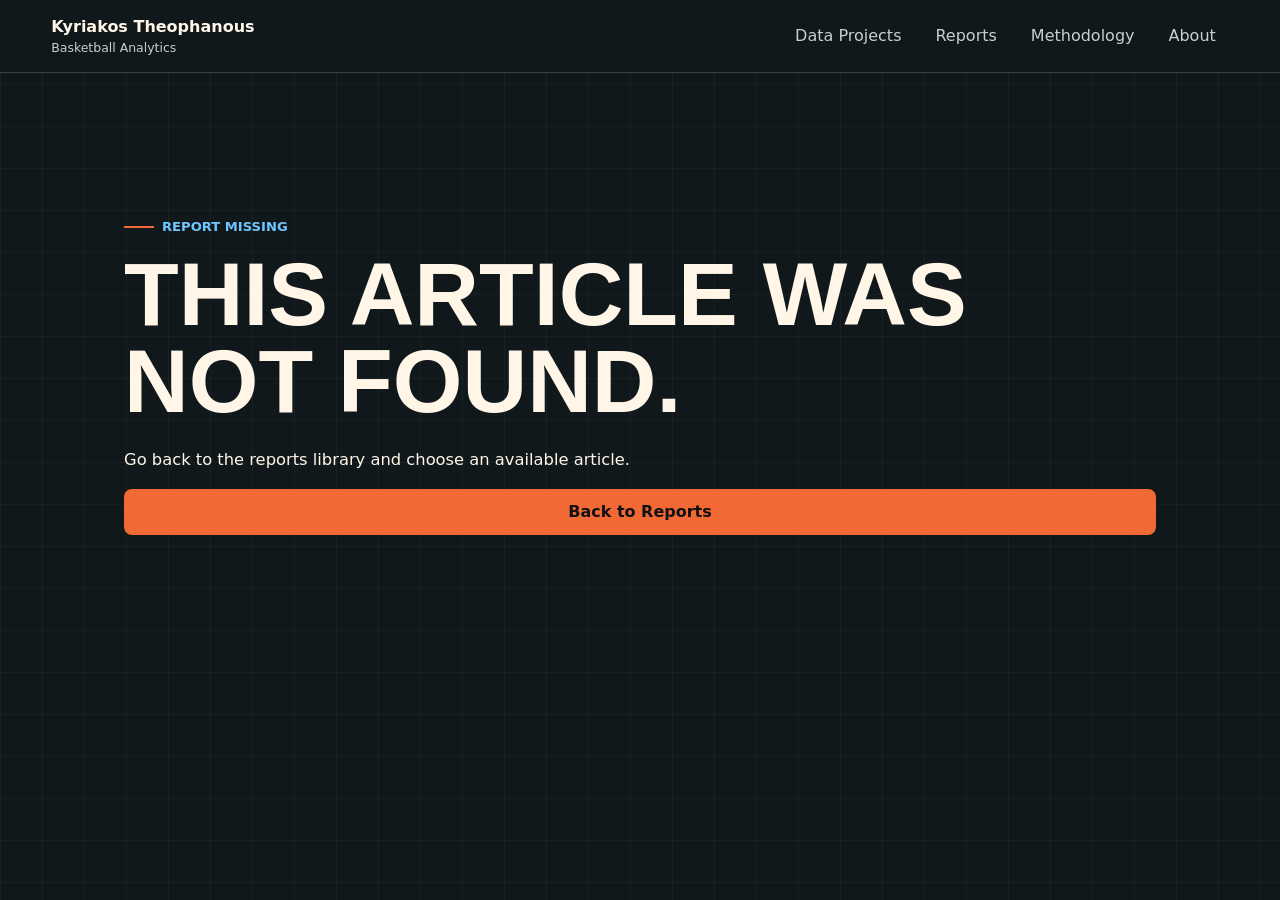
==== article.html @ 7f6c4893 "Initial portfolio site" ====
<!doctype html>
<html lang="en">
  <head>
    <meta charset="UTF-8" />
    <meta name="viewport" content="width=device-width, initial-scale=1.0" />
    <title>Report | Basketball Analytics Portfolio</title>
    <meta name="description" content="Readable basketball analytics report inside the portfolio website." />
    <link rel="stylesheet" href="styles.css" />
  </head>
  <body class="article-page">
    <header class="site-nav" data-nav>
      <a class="brand" href="index.html#home" aria-label="Kyriakos Theophanous home">
        <span>
          <strong>Kyriakos Theophanous</strong>
          <small>Basketball Analytics</small>
        </span>
      </a>
      <button class="nav-toggle" type="button" aria-label="Open navigation" data-nav-toggle>
        <span></span>
        <span></span>
      </button>
      <nav class="nav-links" data-nav-links>
        <a href="index.html#projects">Data Projects</a>
        <a href="index.html#reports">Reports</a>
        <a href="index.html#methodology">Methodology</a>
        <a href="index.html#about">About</a>
      </nav>
    </header>

    <main class="article-shell" data-article-root>
      <section class="article-loading">
        <p class="eyebrow">Loading Report</p>
        <h1>Opening article...</h1>
      </section>
    </main>

    <script src="article.js"></script>
  </body>
</html>
---- styles.css ----
:root {
  color-scheme: dark;
  --bg: #11181c;
  --bg-2: #172127;
  --panel: #1e2a30;
  --panel-2: #27353c;
  --cream: #fff6e8;
  --muted: #c8d0cd;
  --line: rgba(255, 246, 232, 0.18);
  --blue: #6ec6ff;
  --orange: #f26935;
  --gold: #d3b66a;
  --green: #72d68a;
  --danger: #ff7a6d;
  --shadow: 0 24px 70px rgba(0, 0, 0, 0.36);
  font-family: Inter, ui-sans-serif, system-ui, -apple-system, BlinkMacSystemFont, "Segoe UI", sans-serif;
  letter-spacing: 0;
}

* {
  box-sizing: border-box;
  letter-spacing: 0;
}

html {
  scroll-behavior: smooth;
}

body {
  margin: 0;
  min-width: 320px;
  background:
    linear-gradient(rgba(255, 255, 255, 0.035) 1px, transparent 1px),
    linear-gradient(90deg, rgba(255, 255, 255, 0.035) 1px, transparent 1px),
    radial-gradient(circle at top left, rgba(110, 198, 255, 0.12), transparent 32rem),
    radial-gradient(circle at 78% 12%, rgba(211, 182, 106, 0.08), transparent 24rem),
    var(--bg);
  background-size: 42px 42px, 42px 42px, auto, auto, auto;
  color: var(--cream);
  line-height: 1.5;
}

body.nav-open {
  overflow: hidden;
}

a {
  color: inherit;
  text-decoration: none;
}

img {
  display: block;
  max-width: 100%;
}

button,
input,
textarea,
select {
  font: inherit;
}

button {
  cursor: pointer;
}

.site-nav {
  position: sticky;
  top: 0;
  z-index: 50;
  display: flex;
  align-items: center;
  justify-content: space-between;
  gap: 24px;
  padding: 14px clamp(18px, 4vw, 56px);
  border-bottom: 1px solid var(--line);
  background: rgba(17, 24, 28, 0.88);
  backdrop-filter: blur(18px);
}

.brand {
  display: inline-flex;
  align-items: center;
  min-width: 0;
}

.brand strong,
.brand small {
  display: block;
  white-space: nowrap;
}

.brand small {
  color: var(--muted);
  font-size: 0.78rem;
}

.nav-links {
  display: flex;
  align-items: center;
  gap: 8px;
}

.nav-links a {
  border: 1px solid transparent;
  border-radius: 8px;
  color: var(--muted);
  padding: 9px 12px;
  transition: color 180ms ease, border-color 180ms ease, background 180ms ease;
}

.nav-links a:hover,
.nav-links a.active {
  border-color: rgba(110, 198, 255, 0.3);
  background: rgba(110, 198, 255, 0.08);
  color: var(--cream);
}

.nav-toggle {
  display: none;
  width: 42px;
  height: 42px;
  border: 1px solid var(--line);
  border-radius: 8px;
  background: rgba(255, 255, 255, 0.04);
}

.nav-toggle span {
  display: block;
  width: 18px;
  height: 2px;
  margin: 5px auto;
  background: var(--cream);
}

.section-shell {
  position: relative;
  max-width: 1240px;
  margin: 0 auto;
  padding: 86px clamp(18px, 4vw, 40px);
}

.hero {
  display: grid;
  min-height: calc(100vh - 72px);
  align-items: center;
  grid-template-columns: minmax(0, 1.02fr) minmax(360px, 0.9fr);
  gap: clamp(34px, 5vw, 70px);
  overflow: hidden;
}

.court-grid {
  position: absolute;
  inset: 26px clamp(18px, 4vw, 40px);
  pointer-events: none;
  border: 1px solid rgba(244, 237, 223, 0.08);
  opacity: 0.65;
}

.court-grid::before,
.court-grid::after {
  position: absolute;
  content: "";
  border: 1px solid rgba(211, 182, 106, 0.2);
}

.court-grid::before {
  inset: 10% 6%;
}

.court-grid::after {
  top: 50%;
  left: 50%;
  width: min(28vw, 320px);
  aspect-ratio: 1;
  border-radius: 50%;
  transform: translate(-50%, -50%);
}

.hero-copy,
.guide-panel,
.snapshot,
.featured,
.showcase,
.players,
.reports,
.dashboard,
.methodology,
.skills,
.about,
.contact {
  position: relative;
}

.eyebrow,
.section-kicker {
  display: inline-flex;
  align-items: center;
  gap: 8px;
  margin: 0 0 14px;
  color: var(--blue);
  font-size: 0.82rem;
  font-weight: 800;
  text-transform: uppercase;
}

.eyebrow::before,
.section-kicker::before {
  content: "";
  width: 30px;
  height: 2px;
  background: var(--orange);
}

h1,
h2,
h3,
p {
  margin-top: 0;
}

h1,
h2 {
  font-family: "Arial Narrow", "Roboto Condensed", Impact, ui-sans-serif, sans-serif;
  font-stretch: condensed;
  line-height: 0.98;
}

h1 {
  max-width: 900px;
  margin-bottom: 22px;
  font-size: clamp(3rem, 6.2vw, 6.4rem);
  text-transform: uppercase;
}

h2 {
  margin-bottom: 14px;
  font-size: clamp(1.9rem, 3.4vw, 3.8rem);
  text-transform: uppercase;
}

h3 {
  color: var(--cream);
  font-size: clamp(1.18rem, 2vw, 1.55rem);
  line-height: 1.15;
}

.hero-lede {
  max-width: 760px;
  color: var(--cream);
  font-size: clamp(1.15rem, 2vw, 1.5rem);
}

.hero-note,
.section-heading p,
.case-copy p,
.project-card p,
.report-card p,
.method-card p,
.skill-grid p,
.about-panel p,
.contact-layout p {
  color: var(--muted);
}

.hero-note {
  max-width: 680px;
  margin-bottom: 28px;
}

.hero-actions,
.button-row,
.contact-links {
  display: flex;
  flex-wrap: wrap;
  gap: 12px;
}

.btn,
.contact-links a,
.report-card a {
  display: inline-flex;
  min-height: 42px;
  align-items: center;
  justify-content: center;
  border: 1px solid var(--line);
  border-radius: 8px;
  padding: 10px 15px;
  font-weight: 800;
  transition: transform 180ms ease, border-color 180ms ease, background 180ms ease, color 180ms ease;
}

.btn:hover,
.contact-links a:hover,
.report-card a:hover {
  transform: translateY(-2px);
}

.btn.primary {
  border-color: rgba(242, 105, 53, 0.7);
  background: var(--orange);
  color: #111;
}

.btn.secondary {
  border-color: rgba(110, 198, 255, 0.6);
  background: rgba(110, 198, 255, 0.11);
}

.btn.ghost {
  color: var(--muted);
}

.proof-strip {
  display: grid;
  max-width: 760px;
  margin-top: 30px;
  grid-template-columns: repeat(4, minmax(0, 1fr));
  border: 1px solid var(--line);
  background: rgba(30, 42, 48, 0.78);
}

.proof-strip div {
  padding: 14px;
  border-right: 1px solid var(--line);
}

.proof-strip div:last-child {
  border-right: 0;
}

.proof-strip strong {
  display: block;
  color: var(--cream);
  font-size: 1.5rem;
}

.proof-strip span {
  color: var(--muted);
  font-size: 0.82rem;
}

.guide-panel {
  padding: 18px;
  border: 1px solid rgba(244, 237, 223, 0.18);
  background: rgba(30, 42, 48, 0.88);
  box-shadow: var(--shadow);
}

.guide-header {
  display: flex;
  justify-content: space-between;
  gap: 12px;
  margin-bottom: 18px;
  color: var(--muted);
  text-transform: uppercase;
}

.guide-header strong {
  color: var(--cream);
}

.filter-bar {
  display: flex;
  flex-wrap: wrap;
  gap: 8px;
  margin-bottom: 18px;
}

.filter-bar button {
  border: 1px solid var(--line);
  border-radius: 8px;
  background: rgba(255, 255, 255, 0.04);
  color: var(--muted);
  padding: 8px 11px;
  transition: color 160ms ease, border-color 160ms ease, background 160ms ease;
}

.filter-bar button.active,
.filter-bar button:hover {
  border-color: rgba(110, 198, 255, 0.48);
  background: rgba(110, 198, 255, 0.1);
  color: var(--cream);
}

.report-preview-panel {
  display: grid;
  gap: 12px;
}

.report-preview-cover {
  min-height: 220px;
  padding: 24px;
  border: 1px solid rgba(110, 198, 255, 0.25);
  background:
    linear-gradient(135deg, rgba(110, 198, 255, 0.12), transparent 42%),
    linear-gradient(315deg, rgba(242, 105, 53, 0.13), transparent 50%),
    var(--panel);
  transition: transform 240ms ease, border-color 240ms ease;
}

.report-preview-cover h2 {
  max-width: 480px;
  margin: 14px 0 12px;
  font-size: clamp(2rem, 4vw, 3.6rem);
}

.report-preview-cover:hover {
  border-color: rgba(242, 105, 53, 0.62);
  transform: translateY(-4px);
}

.report-preview-evidence {
  display: grid;
  grid-template-columns: 1fr;
  gap: 8px;
}

.report-preview-evidence div {
  display: grid;
  grid-template-columns: 96px 1fr;
  gap: 12px;
  align-items: center;
  border: 1px solid var(--line);
  border-radius: 8px;
  padding: 11px 12px;
  background: rgba(255, 255, 255, 0.035);
}

.report-preview-evidence span {
  color: var(--blue);
  font-size: 0.78rem;
  font-weight: 900;
  text-transform: uppercase;
}

.report-preview-evidence strong {
  color: var(--cream);
}

.badge {
  display: inline-flex;
  align-items: center;
  min-height: 24px;
  border: 1px solid currentColor;
  border-radius: 8px;
  padding: 3px 8px;
  font-size: 0.74rem;
  font-weight: 900;
  text-transform: uppercase;
}

.badge.team {
  color: var(--blue);
}

.badge.player {
  color: var(--green);
}

.badge.shot {
  color: var(--gold);
}

.badge.lineup {
  color: #d1e1e5;
}

.badge.scouting {
  color: var(--orange);
}

.badge.model {
  color: var(--danger);
}

.mini-metrics,
.player-stats {
  display: flex;
  flex-wrap: wrap;
  gap: 8px;
  margin-top: 18px;
}

.mini-metrics span,
.player-stats span {
  border: 1px solid var(--line);
  border-radius: 8px;
  padding: 8px 10px;
  color: var(--muted);
}

.mini-metrics b {
  color: var(--cream);
}

.section-heading {
  display: grid;
  grid-template-columns: minmax(0, 0.92fr) minmax(280px, 0.62fr);
  gap: 30px;
  align-items: end;
  margin-bottom: 34px;
}

.snapshot-grid,
.site-map-grid,
.project-grid,
.report-grid,
.method-grid,
.skill-grid,
.player-grid {
  display: grid;
  grid-template-columns: repeat(4, minmax(0, 1fr));
  gap: 14px;
}

.profile-card,
.project-card,
.report-card,
.method-card,
.skill-grid article,
.player-card,
.identity-card,
.validation-panel,
.dashboard-shell,
.about-panel,
.contact-form,
.large-chart,
.case-study,
.chart-stack figure {
  border: 1px solid var(--line);
  border-radius: 8px;
  background: rgba(30, 42, 48, 0.84);
}

.profile-card {
  min-height: 150px;
  padding: 18px;
}

.site-map-grid {
  display: grid;
  grid-template-columns: repeat(3, minmax(0, 1fr));
  gap: 14px;
}

.site-map-grid .profile-card {
  min-height: 210px;
}

.site-map-grid .profile-card p {
  margin: 14px 0 0;
  color: var(--muted);
}

.profile-card span,
.metric-tiles span,
.takeaway-grid span,
.identity-label,
.question-box span,
.target-list h3,
.panel-note span,
.report-card li,
.site-footer span {
  color: var(--muted);
}

.profile-card strong {
  display: block;
  margin-top: 14px;
  font-size: 1.12rem;
}

.tag-strip {
  display: flex;
  flex-wrap: wrap;
  gap: 9px;
  margin-top: 18px;
}

.tag-strip span {
  border: 1px solid rgba(211, 182, 106, 0.28);
  border-radius: 8px;
  padding: 8px 11px;
  color: var(--cream);
  background: rgba(211, 182, 106, 0.07);
}

.case-study {
  display: grid;
  grid-template-columns: minmax(0, 0.95fr) minmax(340px, 0.78fr);
  gap: 20px;
  margin-bottom: 26px;
  padding: 20px;
}

.case-copy {
  padding: 12px;
}

.case-copy h3 {
  margin: 14px 0;
  font-size: clamp(1.9rem, 3.2vw, 3.4rem);
  font-family: "Arial Narrow", Impact, sans-serif;
  line-height: 0.98;
  text-transform: uppercase;
}

.question-box {
  margin: 22px 0;
  border-left: 3px solid var(--orange);
  padding-left: 16px;
}

.question-box strong {
  display: block;
  margin-top: 6px;
  max-width: 720px;
}

.metric-row,
.metric-tiles {
  display: grid;
  grid-template-columns: repeat(4, minmax(0, 1fr));
  gap: 10px;
  margin-bottom: 22px;
}

.metric-row div,
.metric-tiles div {
  border: 1px solid rgba(244, 237, 223, 0.13);
  border-radius: 8px;
  padding: 12px;
  background: rgba(255, 255, 255, 0.035);
}

.metric-row b,
.metric-tiles strong {
  display: block;
  color: var(--cream);
  font-size: 1.45rem;
}

.metric-row span,
.metric-tiles span {
  display: block;
  font-size: 0.82rem;
}

.chart-stack {
  display: grid;
  gap: 12px;
}

.chart-stack figure,
.large-chart {
  margin: 0;
  padding: 14px;
}

.chart-stack img,
.large-chart img,
.dashboard-charts img {
  width: 100%;
  min-height: 170px;
  border-radius: 6px;
  background: #f7f4ec;
  object-fit: contain;
}

figcaption {
  margin-top: 10px;
  color: var(--muted);
  font-size: 0.88rem;
}

.project-card,
.report-card,
.method-card,
.skill-grid article,
.player-card {
  position: relative;
  padding: 18px;
  transition: transform 180ms ease, border-color 180ms ease, background 180ms ease, opacity 180ms ease;
}

.project-card {
  min-height: 320px;
}

.project-card:hover,
.report-card:hover,
.method-card:hover,
.skill-grid article:hover,
.player-card:hover {
  border-color: rgba(110, 198, 255, 0.38);
  background: rgba(39, 53, 60, 0.94);
  transform: translateY(-4px);
}

.project-card.is-hidden,
.report-card.is-hidden {
  display: none;
}

.project-card h3,
.report-card h3 {
  margin-top: 16px;
}

.project-card dl {
  display: grid;
  gap: 10px;
  margin: 18px 0 0;
}

.project-card dt {
  color: var(--blue);
  font-size: 0.78rem;
  font-weight: 900;
  text-transform: uppercase;
}

.project-card dd {
  margin: 2px 0 0;
  color: var(--muted);
}

.insight {
  display: block;
  margin-top: 18px;
  color: var(--gold);
}

.team-layout,
.contact-layout {
  display: grid;
  grid-template-columns: minmax(0, 0.95fr) minmax(340px, 0.75fr);
  gap: 16px;
}

.identity-card {
  padding: 22px;
}

.identity-card h3 {
  margin: 14px 0 6px;
  font-size: clamp(1.9rem, 3.2vw, 3.4rem);
  font-family: "Arial Narrow", Impact, sans-serif;
  text-transform: uppercase;
}

.identity-label {
  margin: 22px 0;
  border: 1px solid rgba(242, 105, 53, 0.35);
  border-radius: 8px;
  padding: 12px;
  background: rgba(242, 105, 53, 0.08);
  color: var(--cream);
  font-weight: 800;
}

.metric-tiles {
  grid-template-columns: repeat(3, minmax(0, 1fr));
}

.metric-tiles.compact {
  grid-template-columns: repeat(4, minmax(0, 1fr));
}

.takeaway-grid {
  display: grid;
  gap: 10px;
}

.takeaway-grid div {
  border-top: 1px solid var(--line);
  padding-top: 12px;
}

.takeaway-grid strong {
  display: block;
  margin-top: 4px;
}

.player-report-stage {
  display: grid;
  grid-template-columns: minmax(260px, 0.42fr) minmax(0, 0.9fr);
  gap: clamp(24px, 5vw, 58px);
  align-items: center;
  border-radius: 8px;
  padding: clamp(24px, 5vw, 56px);
  background:
    linear-gradient(90deg, rgba(242, 105, 53, 0.1), transparent 32%),
    linear-gradient(rgba(0, 0, 0, 0.04) 1px, transparent 1px),
    #f0eee8;
  background-size: auto, 38px 38px, auto;
  color: #111;
  box-shadow: 0 26px 70px rgba(0, 0, 0, 0.35);
}

.player-report-card {
  position: relative;
  min-height: 470px;
  border: 1px solid rgba(17, 17, 17, 0.12);
  border-radius: 8px;
  padding: 28px;
  background: linear-gradient(135deg, #fff3ce, #fffefa 45%, #f4f1ea);
  box-shadow: 0 28px 55px rgba(0, 0, 0, 0.15);
  transform: rotate(-5deg);
  transition: transform 220ms ease, box-shadow 220ms ease;
}

.player-report-card:hover {
  box-shadow: 0 32px 70px rgba(0, 0, 0, 0.22);
  transform: rotate(-3deg) translateY(-4px);
}

.card-rank {
  color: #050505;
  font-family: "Arial Narrow", Impact, sans-serif;
  font-size: clamp(2.6rem, 5vw, 4rem);
  line-height: 1;
}

.card-team {
  position: absolute;
  top: 34px;
  left: 92px;
  display: grid;
  width: 34px;
  height: 34px;
  place-items: center;
  border: 1px solid rgba(0, 0, 0, 0.18);
  border-radius: 50%;
  background: #66b7f5;
  color: #101010;
  font-weight: 900;
  font-size: 0.76rem;
}

.player-report-card h3 {
  margin: 28px 0 6px;
  color: #111;
  font-size: clamp(1.4rem, 2.2vw, 2rem);
}

.player-report-card p {
  color: #4b4b4b;
}

.portrait-box {
  position: relative;
  display: grid;
  min-height: 260px;
  margin-top: 22px;
  place-items: center;
  overflow: hidden;
  border-radius: 8px;
  background:
    radial-gradient(circle at 70% 18%, rgba(255, 255, 255, 0.38), transparent 22%),
    linear-gradient(135deg, #68b8ff, #4d9af0);
}

.portrait-silhouette {
  position: relative;
  width: 108px;
  height: 178px;
  border-radius: 54px 54px 26px 26px;
  background: #101010;
  transform: translateY(18px);
}

.portrait-silhouette::before {
  position: absolute;
  top: -54px;
  left: 26px;
  content: "";
  width: 56px;
  height: 56px;
  border-radius: 50%;
  background: #101010;
}

.portrait-silhouette::after {
  position: absolute;
  top: 34px;
  left: -60px;
  content: "";
  width: 228px;
  height: 24px;
  border-radius: 999px;
  background: #101010;
  transform: rotate(-12deg);
}

.court-arc {
  position: absolute;
  right: -42px;
  bottom: -42px;
  width: 190px;
  height: 190px;
  border: 2px solid rgba(255, 255, 255, 0.35);
  border-radius: 50%;
}

.player-report-content .eyebrow {
  color: #0b6fad;
}

.player-name {
  max-width: 720px;
  margin: 0 0 26px;
  color: #050505;
  font-family: "Arial Narrow", Impact, sans-serif;
  font-size: clamp(3.4rem, 8vw, 8.4rem);
  line-height: 0.9;
  text-transform: uppercase;
}

.bio-grid {
  display: grid;
  grid-template-columns: repeat(3, minmax(0, 1fr));
  gap: 22px 34px;
  max-width: 680px;
  margin-bottom: 28px;
}

.bio-grid span {
  display: block;
  color: #7a7770;
  font-size: 0.76rem;
  font-weight: 800;
  text-transform: uppercase;
}

.bio-grid strong {
  display: block;
  color: #1a1a1a;
  font-size: clamp(1.05rem, 2vw, 1.45rem);
}

.player-thesis {
  max-width: 760px;
  color: #1c1c1c;
  font-size: clamp(1.05rem, 1.8vw, 1.38rem);
}

.trait-row {
  display: flex;
  flex-wrap: wrap;
  gap: 14px;
  margin: 28px 0;
}

.trait-row span {
  display: inline-flex;
  align-items: center;
  gap: 9px;
  color: #1e1e1e;
  font-weight: 800;
}

.trait-row b {
  display: grid;
  width: 38px;
  height: 38px;
  place-items: center;
  border: 1px solid rgba(0, 0, 0, 0.18);
  border-radius: 8px;
  background: #fff8df;
  color: #0b6fad;
}

.expand-player {
  display: inline-flex;
  align-items: center;
  border: 0;
  border-radius: 999px;
  background: #111;
  color: #fff7e9;
  padding: 11px 18px;
  font-weight: 900;
}

.player-deep-dive {
  display: grid;
  max-height: 0;
  gap: 16px;
  overflow: hidden;
  transition: max-height 260ms ease, margin-top 260ms ease;
}

.player-deep-dive.is-open {
  max-height: 520px;
  margin-top: 24px;
}

.player-deep-dive div {
  border-top: 1px solid rgba(0, 0, 0, 0.14);
  padding-top: 14px;
}

.player-deep-dive h4 {
  margin: 0 0 6px;
  color: #111;
  font-size: 1rem;
}

.player-deep-dive p {
  margin: 0;
  color: #303030;
}

.compact-player-rail {
  display: grid;
  grid-template-columns: repeat(3, minmax(0, 1fr));
  gap: 12px;
  margin-top: 14px;
}

.compact-player-rail article {
  border: 1px solid var(--line);
  border-radius: 8px;
  padding: 16px;
  background: rgba(30, 42, 48, 0.84);
}

.compact-player-rail strong,
.compact-player-rail span,
.compact-player-rail b {
  display: block;
}

.compact-player-rail span {
  margin: 5px 0 12px;
  color: var(--muted);
}

.compact-player-rail b {
  color: var(--blue);
}

.report-grid {
  grid-template-columns: repeat(4, minmax(0, 1fr));
}

.report-card ul {
  display: grid;
  gap: 8px;
  margin: 16px 0;
  padding-left: 18px;
}

.report-card a {
  width: fit-content;
  color: var(--cream);
}

.dashboard-shell {
  display: grid;
  grid-template-columns: 280px minmax(0, 1fr);
  gap: 16px;
  padding: 16px;
}

.dashboard-shell aside {
  border-right: 1px solid var(--line);
  padding-right: 16px;
}

label {
  display: grid;
  gap: 8px;
  color: var(--muted);
  font-weight: 800;
}

select,
input,
textarea {
  width: 100%;
  border: 1px solid var(--line);
  border-radius: 8px;
  background: rgba(255, 255, 255, 0.055);
  color: var(--cream);
  padding: 11px 12px;
}

select {
  margin-bottom: 14px;
}

.panel-note {
  display: grid;
  gap: 6px;
  margin-top: 8px;
  border: 1px solid rgba(114, 214, 138, 0.28);
  border-radius: 8px;
  padding: 12px;
}

.panel-note strong {
  color: var(--green);
}

.dashboard-charts {
  display: grid;
  grid-template-columns: 1fr 1fr;
  gap: 12px;
}

.dashboard-charts figure {
  margin: 0;
}

.method-grid,
.skill-grid {
  grid-template-columns: repeat(4, minmax(0, 1fr));
}

.validation-panel {
  display: grid;
  grid-template-columns: minmax(0, 0.65fr) minmax(320px, 1fr);
  gap: 24px;
  margin-top: 16px;
  padding: 20px;
}

.validation-panel ul {
  display: grid;
  grid-template-columns: 1fr 1fr;
  gap: 10px;
  margin: 0;
  padding: 0;
  list-style: none;
}

.validation-panel li {
  border: 1px solid rgba(114, 214, 138, 0.25);
  border-radius: 8px;
  padding: 12px;
}

.validation-panel strong,
.validation-panel span {
  display: block;
}

.validation-panel strong {
  color: var(--green);
}

.about-panel {
  display: grid;
  grid-template-columns: minmax(0, 1fr) minmax(280px, 0.45fr);
  gap: 24px;
  padding: 24px;
}

.target-list {
  display: grid;
  align-content: start;
  gap: 8px;
}

.target-list span {
  border: 1px solid var(--line);
  border-radius: 8px;
  padding: 10px 12px;
}

.contact-form {
  display: grid;
  gap: 13px;
  padding: 18px;
}

.contact-form h3 {
  margin-bottom: 4px;
}

.contact-form label {
  display: grid;
  gap: 7px;
}

.contact-form label span {
  color: var(--blue);
  font-size: 0.78rem;
  font-weight: 900;
  text-transform: uppercase;
}

.contact-form input,
.contact-form textarea {
  width: 100%;
  border: 1px solid var(--line);
  border-radius: 8px;
  background: rgba(17, 24, 28, 0.72);
  color: var(--cream);
  padding: 11px 12px;
  outline: none;
  resize: vertical;
}

.contact-form input:focus,
.contact-form textarea:focus {
  border-color: rgba(242, 105, 53, 0.68);
}

.contact-form button {
  justify-self: start;
  margin-top: 2px;
}

.contact-note-list {
  display: grid;
  gap: 10px;
  margin: 0;
  padding-left: 18px;
  color: var(--muted);
}

.contact-note-list li::marker {
  color: var(--orange);
}

.form-status {
  min-height: 24px;
  margin: 0;
  color: var(--green);
}

.site-footer {
  display: flex;
  justify-content: space-between;
  gap: 24px;
  border-top: 1px solid var(--line);
  padding: 28px clamp(18px, 4vw, 56px);
  color: var(--muted);
}

.site-footer strong {
  display: block;
  color: var(--cream);
}

.site-footer p {
  max-width: 760px;
  margin: 0;
}

.reveal {
  opacity: 0;
  transform: translateY(18px);
  transition: opacity 520ms ease, transform 520ms ease;
}

.reveal.is-visible {
  opacity: 1;
  transform: translateY(0);
}

@media (max-width: 1080px) {
  .hero,
  .case-study,
  .team-layout,
  .player-report-stage,
  .contact-layout,
  .validation-panel,
  .about-panel {
    grid-template-columns: 1fr;
  }

  .snapshot-grid,
  .site-map-grid,
  .project-grid,
  .report-grid,
  .method-grid,
  .skill-grid,
  .player-grid {
    grid-template-columns: repeat(2, minmax(0, 1fr));
  }

  .section-heading {
    grid-template-columns: 1fr;
  }

  .guide-panel {
    max-width: 760px;
  }
}

@media (max-width: 760px) {
  .site-nav {
    padding: 12px 16px;
  }

  .brand small {
    display: none;
  }

  .nav-toggle {
    display: block;
  }

  .nav-links {
    position: fixed;
    inset: 67px 12px auto;
    display: none;
    flex-direction: column;
    align-items: stretch;
    border: 1px solid var(--line);
    border-radius: 8px;
    background: rgba(17, 24, 28, 0.98);
    padding: 12px;
  }

  .nav-links.is-open {
    display: flex;
  }

  .section-shell {
    padding: 64px 16px;
  }

  .hero {
    min-height: auto;
    padding-top: 58px;
  }

  h1 {
    font-size: clamp(2.65rem, 13vw, 4.6rem);
  }

  h2 {
    font-size: clamp(1.75rem, 9vw, 3rem);
  }

  .proof-strip,
  .metric-row,
  .metric-tiles,
  .metric-tiles.compact,
  .dashboard-charts,
  .validation-panel ul {
    grid-template-columns: 1fr;
  }

  .proof-strip div {
    border-right: 0;
    border-bottom: 1px solid var(--line);
  }

  .proof-strip div:last-child {
    border-bottom: 0;
  }

  .snapshot-grid,
  .site-map-grid,
  .project-grid,
  .report-grid,
  .method-grid,
  .skill-grid,
  .player-grid,
  .compact-player-rail,
  .bio-grid {
    grid-template-columns: 1fr;
  }

  .player-report-stage {
    padding: 22px;
  }

  .player-report-card {
    min-height: 390px;
    transform: rotate(-2deg);
  }

  .player-name {
    font-size: clamp(3rem, 16vw, 5.4rem);
  }

  .dashboard-shell {
    grid-template-columns: 1fr;
  }

  .dashboard-shell aside {
    border-right: 0;
    border-bottom: 1px solid var(--line);
    padding-right: 0;
    padding-bottom: 16px;
  }

  .site-footer {
    flex-direction: column;
  }
}

@media (prefers-reduced-motion: reduce) {
  *,
  *::before,
  *::after {
    scroll-behavior: auto !important;
    animation-duration: 0.001ms !important;
    animation-iteration-count: 1 !important;
    transition-duration: 0.001ms !important;
  }
}

/* CMS article and admin-facing public styles */
.report-meta,
.article-meta,
.article-tags {
  display: flex;
  flex-wrap: wrap;
  gap: 8px;
}

.report-meta {
  margin: 12px 0 4px;
}

.report-meta span,
.article-meta span,
.article-tags span {
  border: 1px solid var(--line);
  border-radius: 8px;
  color: var(--muted);
  padding: 5px 8px;
  font-size: 0.82rem;
}

.report-card .article-link {
  margin-top: 8px;
}

.article-page {
  background:
    linear-gradient(rgba(255, 255, 255, 0.035) 1px, transparent 1px),
    linear-gradient(90deg, rgba(255, 255, 255, 0.035) 1px, transparent 1px),
    var(--bg);
  background-size: 42px 42px;
}

.article-shell {
  max-width: 1120px;
  margin: 0 auto;
  padding: 42px clamp(18px, 4vw, 44px) 86px;
}

.article-back {
  display: inline-flex;
  min-height: 40px;
  align-items: center;
  border: 1px solid var(--line);
  border-radius: 8px;
  color: var(--muted);
  padding: 8px 12px;
  margin-bottom: 24px;
}

.article-back:hover {
  border-color: rgba(110, 198, 255, 0.48);
  color: var(--cream);
}

.article-hero {
  display: grid;
  grid-template-columns: minmax(0, 1fr) minmax(280px, 0.38fr);
  gap: 24px;
  align-items: start;
  border-bottom: 1px solid var(--line);
  padding-bottom: 30px;
}

.article-hero h1 {
  max-width: 880px;
  margin-bottom: 18px;
  font-size: clamp(2rem, 4.4vw, 4rem);
  line-height: 0.98;
}

.article-subtitle,
.article-summary {
  max-width: 780px;
  color: var(--muted);
  font-size: 1.02rem;
}

.article-summary {
  color: var(--cream);
}

.article-sidebar {
  border: 1px solid var(--line);
  border-radius: 8px;
  background: rgba(30, 42, 48, 0.84);
  padding: 18px;
}

.article-sidebar h2 {
  margin-bottom: 12px;
  font-size: 1.25rem;
}

.article-sidebar dl {
  display: grid;
  gap: 14px;
  margin: 0;
}

.article-sidebar dt {
  color: var(--blue);
  font-size: 0.78rem;
  font-weight: 900;
  text-transform: uppercase;
}

.article-sidebar dd {
  margin: 4px 0 0;
  color: var(--muted);
}

.article-structure {
  margin-top: 8px;
}

.article-structure ol {
  display: grid;
  gap: 2px;
  list-style: none;
  margin: 0;
  padding: 0;
}

.article-structure a {
  display: block;
  align-items: start;
  border-bottom: 1px solid rgba(255, 246, 232, 0.09);
  color: var(--muted);
  padding: 8px 0;
  font-size: 0.9rem;
  font-weight: 750;
  line-height: 1.28;
  transition: border-color 160ms ease, color 160ms ease;
}

.article-structure a:hover,
.article-structure a:focus-visible {
  border-color: rgba(242, 105, 53, 0.42);
  color: var(--orange);
}

.article-body {
  display: grid;
  gap: 20px;
  max-width: 790px;
  padding-top: 34px;
}

.article-section {
  border-bottom: 1px solid rgba(255, 246, 232, 0.11);
  padding-bottom: 22px;
  scroll-margin-top: 96px;
}

.article-section h2 {
  margin-bottom: 10px;
  font-size: clamp(1.2rem, 1.9vw, 1.72rem);
  line-height: 1.05;
}

.article-section-structure h2,
.article-part-divider h2 {
  font-size: clamp(1.25rem, 2vw, 1.8rem);
}

.article-part-divider {
  padding: 18px 0 16px;
}

.article-section p,
.article-section li {
  color: var(--muted);
  font-size: 0.99rem;
  line-height: 1.72;
}

.article-section ul {
  margin: 0;
  padding-left: 22px;
}

.article-chart {
  margin: 22px 0 0;
  border: 1px solid var(--line);
  border-radius: 8px;
  background: rgba(30, 42, 48, 0.84);
  padding: 14px;
}

.article-chart img {
  width: 100%;
  border-radius: 6px;
  background: #f7f4ec;
}

.article-chart figcaption {
  font-style: italic;
}

.article-loading {
  min-height: 58vh;
  display: grid;
  align-content: center;
}

.article-loading h1 {
  font-size: clamp(2.7rem, 7vw, 6rem);
}

@media (max-width: 780px) {
  .article-hero {
    grid-template-columns: 1fr;
  }

  .article-shell {
    padding-top: 26px;
  }
}
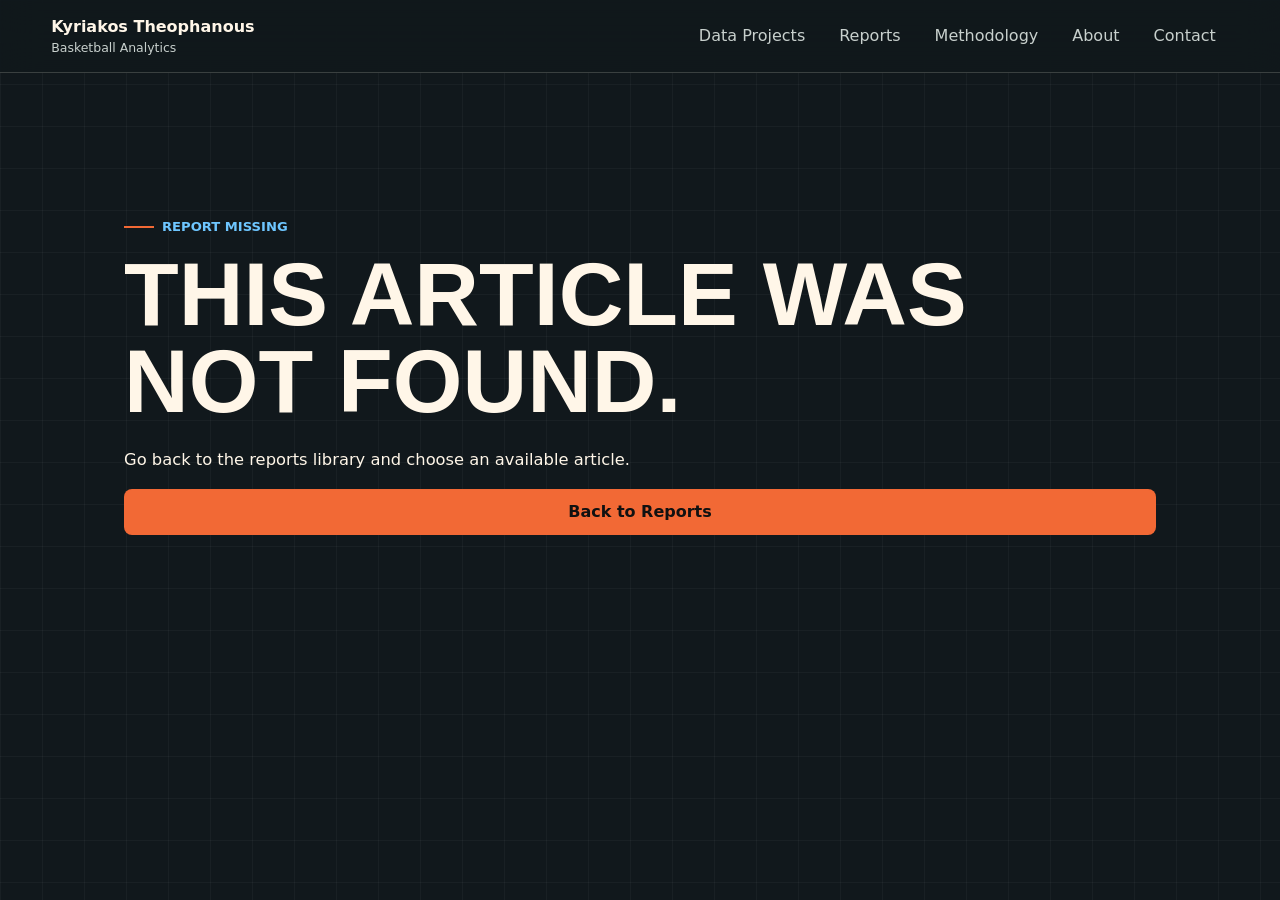
==== commit d476542d: "Improve portfolio project links and content fallbacks" ====
--- a/article.html
+++ b/article.html
@@ -24,6 +24,7 @@
         <a href="index.html#reports">Reports</a>
         <a href="index.html#methodology">Methodology</a>
         <a href="index.html#about">About</a>
+        <a href="index.html#contact">Contact</a>
       </nav>
     </header>
 
--- a/styles.css
+++ b/styles.css
@@ -687,6 +687,8 @@
 
 .project-card {
   min-height: 320px;
+  display: flex;
+  flex-direction: column;
 }
 
 .project-card:hover,
@@ -731,6 +733,11 @@
   display: block;
   margin-top: 18px;
   color: var(--gold);
+}
+
+.project-actions {
+  margin-top: auto;
+  padding-top: 18px;
 }
 
 .team-layout,
@@ -1572,6 +1579,13 @@
   line-height: 1.05;
 }
 
+.article-subheading {
+  margin: 18px 0 8px;
+  color: var(--cream);
+  font-size: clamp(1.02rem, 1.15vw, 1.16rem);
+  line-height: 1.28;
+}
+
 .article-section-structure h2,
 .article-part-divider h2 {
   font-size: clamp(1.25rem, 2vw, 1.8rem);
@@ -1591,6 +1605,52 @@
 .article-section ul {
   margin: 0;
   padding-left: 22px;
+}
+
+.article-section ol {
+  margin: 0;
+  padding-left: 28px;
+}
+
+.article-table-wrap {
+  margin: 18px 0 4px;
+  overflow-x: auto;
+  border: 1px solid rgba(255, 246, 232, 0.14);
+  border-radius: 8px;
+  background: rgba(9, 17, 20, 0.72);
+}
+
+.article-table {
+  width: 100%;
+  min-width: 680px;
+  border-collapse: collapse;
+}
+
+.article-table th,
+.article-table td {
+  border-right: 1px solid rgba(255, 246, 232, 0.08);
+  border-bottom: 1px solid rgba(255, 246, 232, 0.12);
+  padding: 10px 12px;
+  color: var(--muted);
+  font-size: 0.92rem;
+  line-height: 1.45;
+  text-align: left;
+  vertical-align: top;
+}
+
+.article-table th {
+  color: var(--cream);
+  font-weight: 900;
+  background: rgba(255, 255, 255, 0.045);
+}
+
+.article-table tr:last-child td {
+  border-bottom: 0;
+}
+
+.article-table th:last-child,
+.article-table td:last-child {
+  border-right: 0;
 }
 
 .article-chart {
